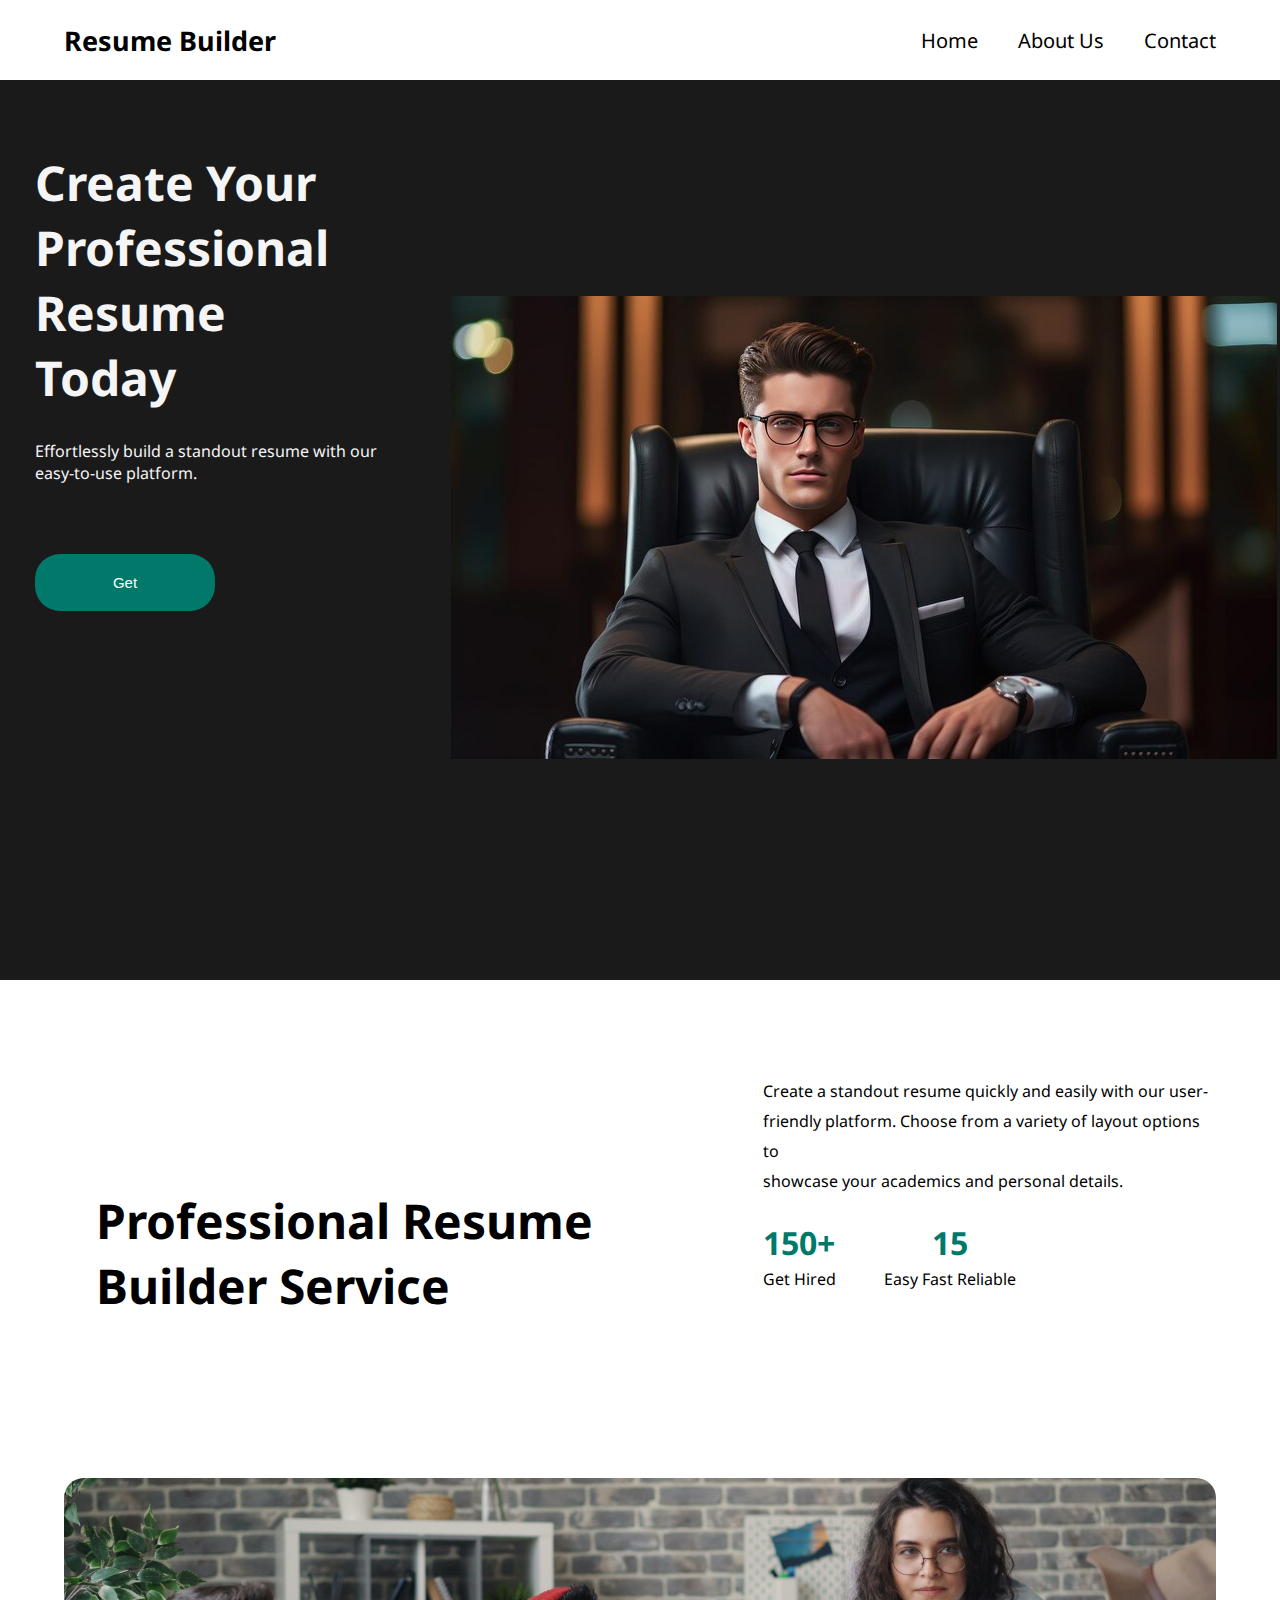
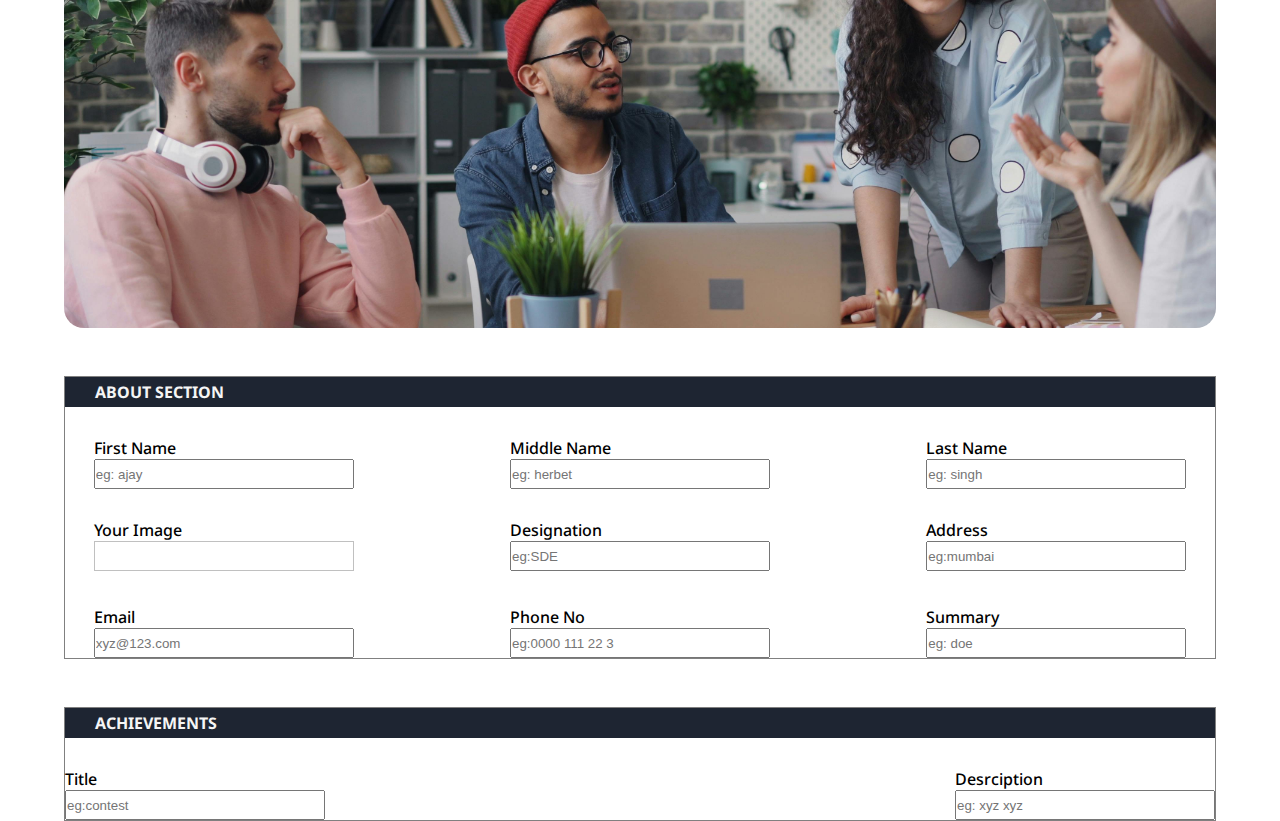
==== index.html @ 25cc2324 "done with landing page" ====
<!DOCTYPE html>
<html lang="en">
<head>
    <meta charset="UTF-8">
    <meta name="viewport" content="width=device-width, initial-scale=1.0">
    <title>Resume Builder</title>
    <link rel="stylesheet" href="./index.css">
</head>
<body>
    <div class="header">
        <div class="logo">Resume Builder</div>
        <div class="home-detail">
            <ul>
                <li>Home</li>
                <li>About Us</li>
                <li>Contact</li>
            </ul>
        </div>
    </div>
    <div class="section-1">
        <div class="left-conatiner">
            <div class="para1">
                <span>Create Your
                    <br>
                    Professional Resume
                    <br>
                    Today</span>
            </div>
            <div class="para2">
                Effortlessly build a standout resume with our 
                <br>easy-to-use platform.
            </div>
            <div class="getBtn-container">
                <button class="getBtn">Get</button>
            </div>
        </div>
        <div class="right-conatiner">
            <div class="right-image">
                <img src="./boy.jpg" alt="">
            </div>
        </div>
    </div>
    <div class="section-2">
        <div class="section-container">
            <div class="left-section2">
                <span>Professional Resume
                    <br> Builder Service</span>
            </div>
            <div class="right-section2">
                <span>Create a standout resume quickly and easily with our user- <br>friendly platform. Choose from a variety of layout options to <br> showcase your academics and personal details.</span>
                <div class="hire-container">
                    <div class="hire">
                        <span class="fifty">150+</span>
                        <br>
                        <span>Get Hired</span>
                    </div>
                    <div class="partner">
                        <span class="fifteen">15</span>
                        <br>
                        <span>Easy Fast Reliable</span>
                    </div>
                </div>
                
            </div>
        </div>
        <div class="image-conatainer">
            <div class="imag-content">
                <img src="./pexels-silverkblack-23496644.jpg" alt="">
            </div>
            
        </div>
        <div class="section2-content"></div>
        
    </div>
    <div class="section-3-form">
        <div class="about-section">
            <div class="about-heading">
                <span>ABOUT SECTION</span>
            </div>

            <div class="interSection-1">
                <div class="inter-colum-section">
                    <div class="name">
                        <span>First Name</span>
                        <form action="">
                            <input type="text" name="" id="firstName" placeholder="eg: ajay">
                        </form>
                    </div>
                    <div class="name">
                        <span>Middle Name</span>
                        <form action="">
                            <input type="text" name="" id="middleName" placeholder="eg: herbet">
                        </form>
                    </div>
                    <div class="name">
                        <span>Last Name</span>
                        <form action="">
                            <input type="text" name="" id="lastName" placeholder="eg: singh">
                        </form>
                    </div>
                </div>
            </div>

            <div class="interSection-1">
                <div class="inter-colum-section">
                    <div class="name">
                        <span>Your Image</span>
                        <form action="">
                            <input type="image" src="" alt="" id="image">
                        </form>
                    </div>
                    <div class="name">
                        <span>Designation</span>
                        <form action="">
                            <input type="text" src="" alt="" id="designation" placeholder="eg:SDE">
                        </form>
                    </div>
                    <div class="name">
                        <span>Address</span>
                        <form action="">
                            <input type="tetx" src="" alt="" id="address" placeholder="eg:mumbai">
                        </form>
                    </div>
                </div>
            </div>

            <div class="interSection-1">
                <div class="inter-colum-section">
                    <div class="name">
                        <span>Email</span>
                        <form action="">
                            <input type="email" src="" alt="" id="email" placeholder="xyz@123.com">
                        </form>
                    </div>
                    <div class="name">
                        <span>Phone No</span>
                        <form action="">
                            <input type="number" src="" alt="" id="designation" placeholder="eg:0000 111 22 3">
                        </form>
                    </div>
                    <div class="name">
                        <span>Summary</span>
                        <form action="">
                            <input type="text" src="" alt="" id="summary" placeholder="eg: doe">
                        </form>
                    </div>
                </div>
            </div>
        </div>
        <div class="achievement">
            <div class="about-heading">
                <span>ACHIEVEMENTS</span>
            </div>

            <div class="inter-colum-section">
                <div class="name">
                    <span>Title</span>
                    <form action="">
                        <input type="text" name="" id="title" placeholder="eg:contest">
                    </form>
                    
                </div>
                <div class="name">
                    <span>Desrciption</span>
                    <form action="">
                        <input type="text" name="" id="description" placeholder="eg: xyz xyz">
                    </form>
                    
                </div>
                
            </div>


        </div>

        
        

    </div>

</body>
</html>
---- index.css ----
@import url('https://fonts.googleapis.com/css2?family=Noto+Sans:ital,wght@0,100..900;1,100..900&display=swap');
*{
    margin: 0;
    padding: 0;
    box-sizing: border-box;
}
body{
    font-family: "Noto Sans", sans-serif;
}
.header{
    display: flex;
    justify-content: space-between;
    color: black;
    align-items: center;
    padding: 0 4rem;
    height: 5rem;
}
.logo{
    font-size: 27px;
    font-weight: bold   ;
}
.home-detail ul {
    display: flex;
    gap: 40px;
    text-decoration: none;
    list-style: none;
    font-size: 20px;
}
/* section1---------------------------------------- */
.section-1{
    width: 100vw;
    display: flex;
    background-color: #1A1A1A;
}
.left-conatiner{
    width: 35%;
    color: whitesmoke;
    display: flex;
    flex-direction: column;
    height: 100vh;
    /* gap: 5rem; */
}
.para1{
    padding-top: 70px;
    display: flex;
    justify-content: center;
    /* background-color: aquamarine; */
    font-size: 3rem;
    font-weight: bolder;
    padding-left: 35px;
    /* line-height: 280%; */
}
.para2{
    /* display: flex;
    justify-content: center; */
    padding-top: 30px;
    width: 100%;
    padding-left: 35px;
    /* text-align: center; */
    /* background-color:cadetblue; */
}
.getBtn-container{
    display: flex;
    margin-top: 70px;
    width: 100%;
    padding-left: 35px;
    /* background-color: aquamarine; */
    
}
.getBtn{
    width: 180px;
    padding: 20px;
    background-color: #00796B;
    border-radius: 25px;
    border: none;
    color: white;
    font-size: 15px;
}
.getBtn:hover{
    background-color: #0f4741;
    cursor: pointer;
    box-shadow: 0 0 0 2px;
    transform: scale(1.1);
}
/* right div------------------------------ */
/* .right-conatiner{
    width: 50%;
    background-color: aquamarine;
    display: flex;
} */
.right-conatiner{
    width: 65%;
    display: flex;
    /* margin: auto; */
    /* object-fit: cover; */
    /* height: 100%; */
    /* background-color: aquamarine; */
}
.right-image{
    /* display: flex; */
    /* justify-content: center; */
    /* align-items: center; */
    margin: auto;
}
/* section2-------------- */
.section-2{
    width: 100vw;
    height: 100vh;
    margin-top: 6rem;
    display: flex;
    flex-direction: column;
    gap: 3rem;
}
.section-container{
    width: 90%;
    height: 50%;
    margin: auto;
    display: flex;
    justify-content: space-between;
    /* background-color: aqua; */
}
.left-section2{
    width: 50vw;
    /* height: 45%; */
    margin: auto 0;
    padding-left: 2rem;
    font-size: 3rem;
    font-weight: bold;
    /* background-color: aquamarine; */
}
.right-section2{
    width: 50vw;
    gap: 2rem;
    padding-left: 8rem;
    line-height: 30px;
    margin-top: auto 0;
    display: flex;
    flex-direction: column;
    justify-content: flex-start;
    /* background-color: cadetblue; */

}
.hire-container{
    display: flex;
    gap: 3rem;
}
.hire, .partner{
    /* background-color: aquamarine; */
    text-align: center;
}
.fifty{
    font-size: 2rem;
    font-weight: bold;
    color: #00796B;
}
.fifteen{
    font-size: 2rem;
    font-weight: bold;
    color: #00796B;
}
.image-conatainer{
    width: 100vw;
    height: 50%;
    object-fit: cover;
}
.imag-content{
    width: 90%;
    height: 100%;
    margin: auto;
    /* background-color: aquamarine; */
}
.imag-content img{
    width: 100%;
    object-fit: cover;
    height: 100%;
    border-radius: 20px;
}



/* form filling section--------------------------------------------------------------- */
.section-3-form{
    width: 100%;
    height: 100%;
    display: flex;
    flex-direction: column;
    gap: 3rem;
}
.about-section, .achievement{
    width: 90%;
    height: 30%;
    margin: auto;
    display: flex;
    flex-direction: column;
    gap: 30px;
    border: 1px solid gray;
}
.about-heading span{
    background-color: #1E2532;
    color: whitesmoke;  
    font-weight: bold;
    font-size: 1rem;
    height: 30px;
    display: flex;
    align-items: center;
    padding-left: 30px;
}
.interSection-1{
    width: 95%;
    /* background-color: aquamarine; */
    margin: auto;
}
.inter-colum-section{
    display: flex;
    justify-content: space-between;
}
.name span{
    font-weight: 500;
    color: black;
}
.name input{
    height: 30px;
    width: 260px;
    /* border: gray; */
}
/* .achievement{

} */
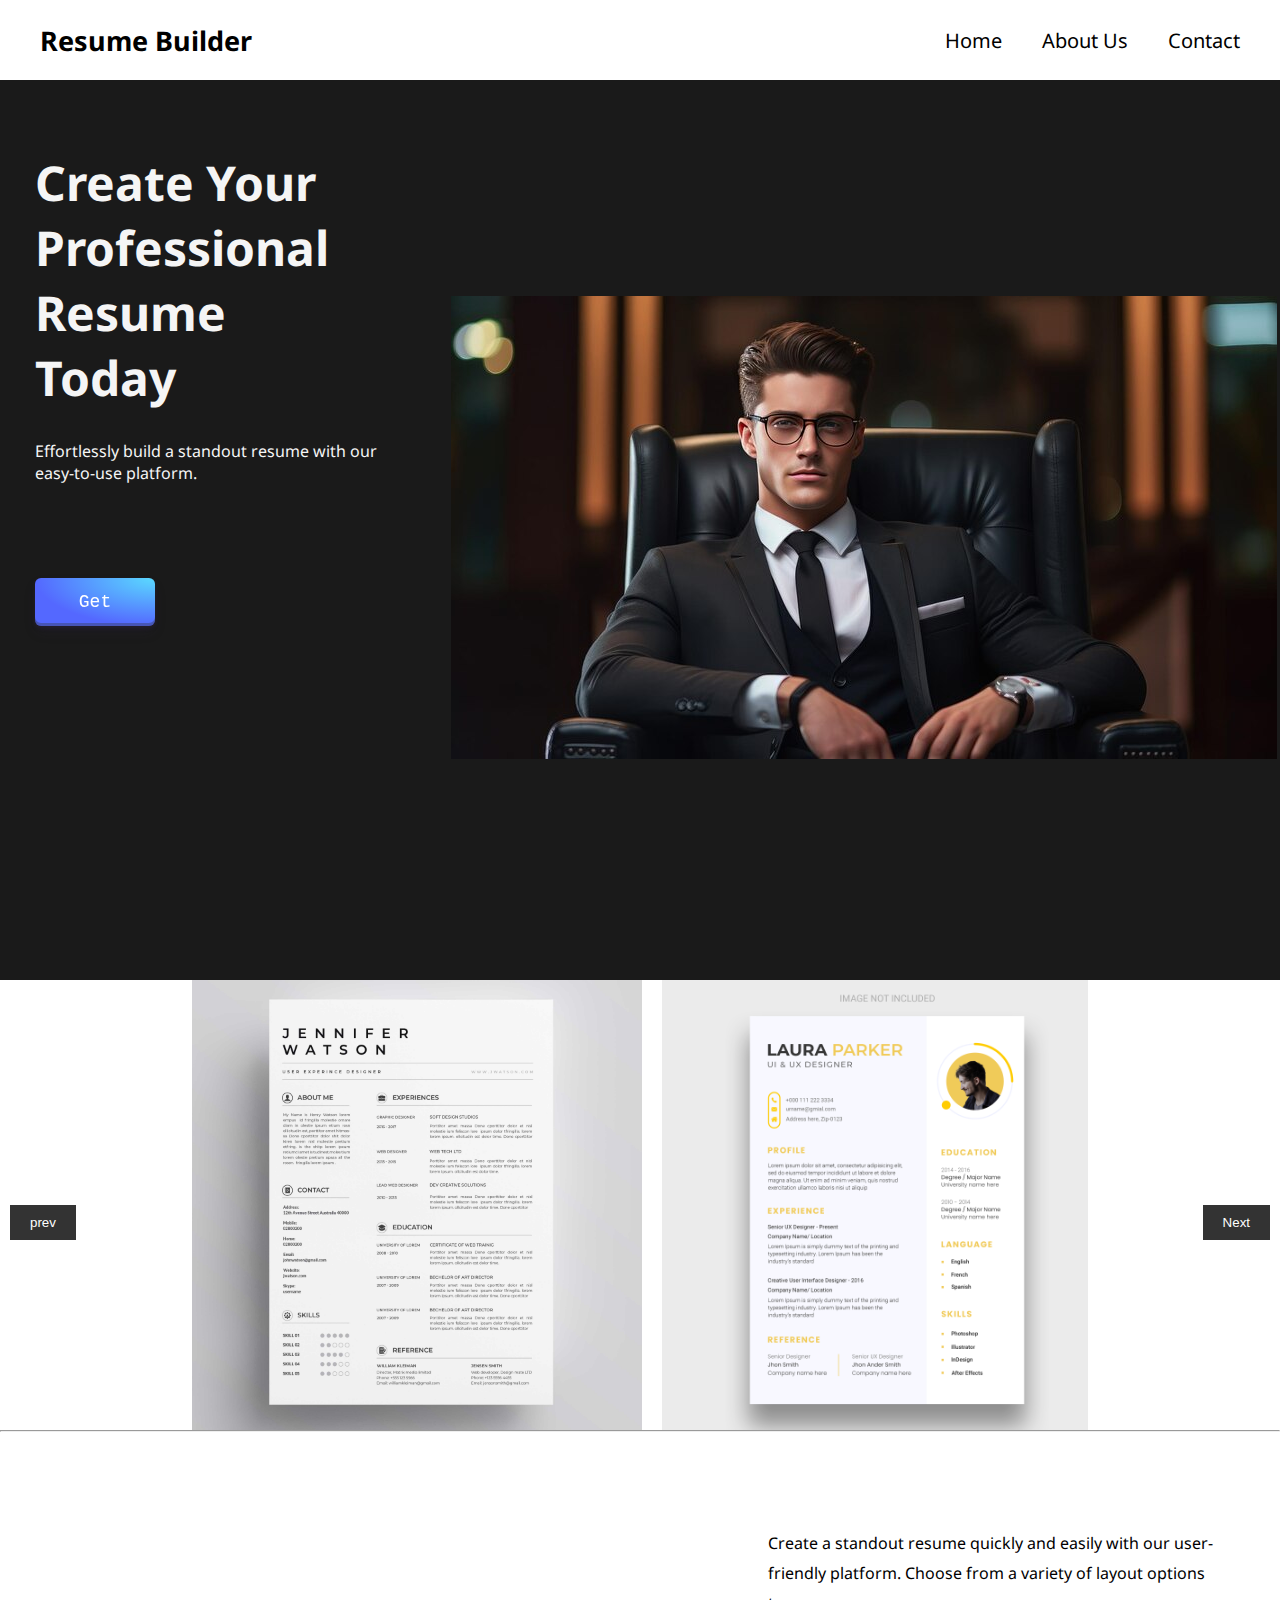
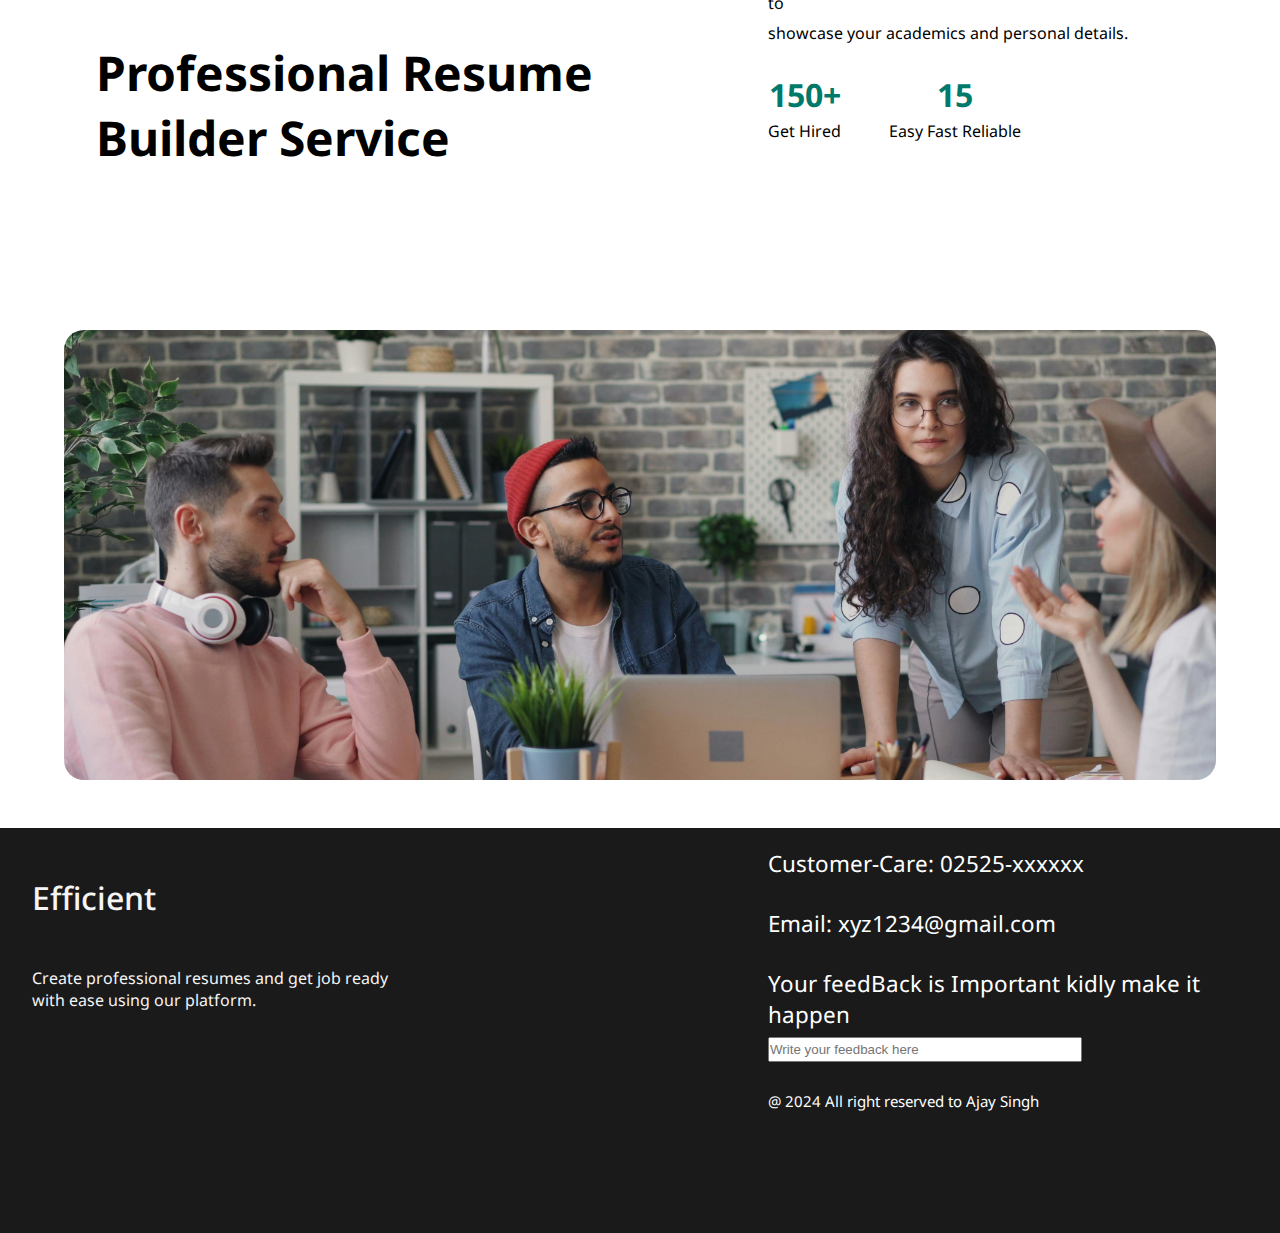
==== commit 1cead011: "added resuem template" ====
--- a/index.html
+++ b/index.html
@@ -5,18 +5,19 @@
     <meta name="viewport" content="width=device-width, initial-scale=1.0">
     <title>Resume Builder</title>
     <link rel="stylesheet" href="./index.css">
+    <!-- <script src="https://cdn.tailwindcss.com"></script> -->
 </head>
 <body>
-    <div class="header">
-        <div class="logo">Resume Builder</div>
-        <div class="home-detail">
-            <ul>
-                <li>Home</li>
-                <li>About Us</li>
-                <li>Contact</li>
-            </ul>
-        </div>
-    </div>
+    <header class="nav">
+            <div class="logo">Resume Builder</div>
+            <div class="home-detail">
+                <ul>
+                    <li>Home</li>
+                    <li class="aboutUs">About Us</li>
+                    <li class="contact">Contact</li>
+                </ul>
+            </div>
+    </header>
     <div class="section-1">
         <div class="left-conatiner">
             <div class="para1">
@@ -31,7 +32,7 @@
                 <br>easy-to-use platform.
             </div>
             <div class="getBtn-container">
-                <button class="getBtn">Get</button>
+                <button class="button-29">Get</button>
             </div>
         </div>
         <div class="right-conatiner">
@@ -40,6 +41,22 @@
             </div>
         </div>
     </div>
+    <div class="slider-section">
+        <div class="slider-section-content">
+            <button id="prevBtn" class="btn">prev</button>
+            <div class="slider-content" >
+              <img src="./img/temp1 (1).jpg" alt="">
+              <img src="./img/temp2.jpg" alt="">
+              <img src="./img/temp3.jpg" alt="">
+              <img src="./img/temp4.jpg" alt="">
+              <img src="./img/temp5.jpg" alt="">
+              <img src="./img/temp6.jpg" alt="">
+              <img src="./img/temp7.jpg" alt="">
+            </div>
+            <button id="nextBtn" class="btn">Next</button>
+          </div>
+    </div>
+    <hr>
     <div class="section-2">
         <div class="section-container">
             <div class="left-section2">
@@ -72,111 +89,50 @@
         <div class="section2-content"></div>
         
     </div>
-    <div class="section-3-form">
-        <div class="about-section">
-            <div class="about-heading">
-                <span>ABOUT SECTION</span>
+
+
+<!-- footer----------------------------------->
+ <div class="footer" id="footer">
+    <div class="left-footer">
+        <div class="heading">Efficient</div>
+        <div class="heading-para">
+            <span>Create professional resumes and get job ready  <br>with ease using our platform.</span>
+        </div>
+        <div class="icons">
+            <i class="fa-brands fa-facebook"></i>
+            <i class="fa-brands fa-instagram"></i>
+            <i class="fa-brands fa-twitter"></i>
+        </div>
+    </div>
+    <div class="right-footer">
+        <div class="email-section">
+            <div class="customer-care">
+                <span>
+                    Customer-Care: 02525-xxxxxx
+                </span>
+                
             </div>
-
-            <div class="interSection-1">
-                <div class="inter-colum-section">
-                    <div class="name">
-                        <span>First Name</span>
-                        <form action="">
-                            <input type="text" name="" id="firstName" placeholder="eg: ajay">
-                        </form>
-                    </div>
-                    <div class="name">
-                        <span>Middle Name</span>
-                        <form action="">
-                            <input type="text" name="" id="middleName" placeholder="eg: herbet">
-                        </form>
-                    </div>
-                    <div class="name">
-                        <span>Last Name</span>
-                        <form action="">
-                            <input type="text" name="" id="lastName" placeholder="eg: singh">
-                        </form>
-                    </div>
-                </div>
+            <div class="email">
+                <span>Email: xyz1234@gmail.com</span>
             </div>
-
-            <div class="interSection-1">
-                <div class="inter-colum-section">
-                    <div class="name">
-                        <span>Your Image</span>
-                        <form action="">
-                            <input type="image" src="" alt="" id="image">
-                        </form>
-                    </div>
-                    <div class="name">
-                        <span>Designation</span>
-                        <form action="">
-                            <input type="text" src="" alt="" id="designation" placeholder="eg:SDE">
-                        </form>
-                    </div>
-                    <div class="name">
-                        <span>Address</span>
-                        <form action="">
-                            <input type="tetx" src="" alt="" id="address" placeholder="eg:mumbai">
-                        </form>
-                    </div>
-                </div>
+            <div class="feedback">
+                <span>Your feedBack is Important kidly make it happen</span>
+                <form action="">
+                    <input type="tetx" placeholder="Write your feedback here">
+                </form>
             </div>
-
-            <div class="interSection-1">
-                <div class="inter-colum-section">
-                    <div class="name">
-                        <span>Email</span>
-                        <form action="">
-                            <input type="email" src="" alt="" id="email" placeholder="xyz@123.com">
-                        </form>
-                    </div>
-                    <div class="name">
-                        <span>Phone No</span>
-                        <form action="">
-                            <input type="number" src="" alt="" id="designation" placeholder="eg:0000 111 22 3">
-                        </form>
-                    </div>
-                    <div class="name">
-                        <span>Summary</span>
-                        <form action="">
-                            <input type="text" src="" alt="" id="summary" placeholder="eg: doe">
-                        </form>
-                    </div>
-                </div>
+            <div class="copyright">
+                <span>@ 2024 All right reserved to Ajay Singh</span>
             </div>
         </div>
-        <div class="achievement">
-            <div class="about-heading">
-                <span>ACHIEVEMENTS</span>
-            </div>
+    </div>
+ </div>
 
-            <div class="inter-colum-section">
-                <div class="name">
-                    <span>Title</span>
-                    <form action="">
-                        <input type="text" name="" id="title" placeholder="eg:contest">
-                    </form>
-                    
-                </div>
-                <div class="name">
-                    <span>Desrciption</span>
-                    <form action="">
-                        <input type="text" name="" id="description" placeholder="eg: xyz xyz">
-                    </form>
-                    
-                </div>
-                
-            </div>
-
-
-        </div>
-
-        
-        
-
-    </div>
-
+ <script src="./index.js"></script>
+ <script>
+    window.onload = function(){
+        window.scrollTo(0,0);
+    };
+ </script>
 </body>
 </html>--- a/index.css
+++ b/index.css
@@ -6,15 +6,21 @@
 }
 body{
     font-family: "Noto Sans", sans-serif;
-}
-.header{
+    /* width: 100vw; */
+}
+
+.nav{
+    height: 100%;
+    overflow: hidden;
     display: flex;
     justify-content: space-between;
     color: black;
     align-items: center;
-    padding: 0 4rem;
+    padding: 0 40px;
     height: 5rem;
-}
+    box-shadow: rgba(149, 157, 165, 0.2) 0px 8px 24px;
+}
+
 .logo{
     font-size: 27px;
     font-weight: bold   ;
@@ -25,10 +31,11 @@
     text-decoration: none;
     list-style: none;
     font-size: 20px;
+    cursor: pointer;
 }
 /* section1---------------------------------------- */
 .section-1{
-    width: 100vw;
+    width: 100%;
     display: flex;
     background-color: #1A1A1A;
 }
@@ -67,21 +74,62 @@
     /* background-color: aquamarine; */
     
 }
-.getBtn{
+/* .getBtn{
     width: 180px;
     padding: 20px;
     background-color: #00796B;
     border-radius: 25px;
     border: none;
     color: white;
-    font-size: 15px;
-}
-.getBtn:hover{
-    background-color: #0f4741;
-    cursor: pointer;
-    box-shadow: 0 0 0 2px;
-    transform: scale(1.1);
-}
+    font-size: 15px; */
+
+
+.button-29 {
+  align-items: center;
+  width: 120px;
+  appearance: none;
+  background-image: radial-gradient(100% 100% at 100% 0, #5adaff 0, #5468ff 100%);
+  border: 0;
+  border-radius: 6px;
+  box-shadow: rgba(45, 35, 66, .4) 0 2px 4px,rgba(45, 35, 66, .3) 0 7px 13px -3px,rgba(58, 65, 111, .5) 0 -3px 0 inset;
+  box-sizing: border-box;
+  color: #fff;
+  cursor: pointer;
+  display: inline-flex;
+  font-family: "JetBrains Mono",monospace;
+  height: 48px;
+  justify-content: center;
+  line-height: 1;
+  list-style: none;
+  overflow: hidden;
+  padding-left: 16px;
+  padding-right: 16px;
+  position: relative;
+  text-align: left;
+  text-decoration: none;
+  transition: box-shadow .15s,transform .15s;
+  user-select: none;
+  -webkit-user-select: none;
+  touch-action: manipulation;
+  white-space: nowrap;
+  will-change: box-shadow,transform;
+  font-size: 18px;
+}
+
+.button-29:focus {
+  box-shadow: #3c4fe0 0 0 0 1.5px inset, rgba(45, 35, 66, .4) 0 2px 4px, rgba(45, 35, 66, .3) 0 7px 13px -3px, #3c4fe0 0 -3px 0 inset;
+}
+
+.button-29:hover {
+  box-shadow: rgba(45, 35, 66, .4) 0 4px 8px, rgba(45, 35, 66, .3) 0 7px 13px -3px, #3c4fe0 0 -3px 0 inset;
+  transform: translateY(-2px);
+}
+
+.button-29:active {
+  box-shadow: #3c4fe0 0 3px 7px inset;
+  transform: translateY(2px);
+}
+
 /* right div------------------------------ */
 /* .right-conatiner{
     width: 50%;
@@ -104,7 +152,7 @@
 }
 /* section2-------------- */
 .section-2{
-    width: 100vw;
+    width: 100%;
     height: 100vh;
     margin-top: 6rem;
     display: flex;
@@ -120,7 +168,7 @@
     /* background-color: aqua; */
 }
 .left-section2{
-    width: 50vw;
+    width: 50%;
     /* height: 45%; */
     margin: auto 0;
     padding-left: 2rem;
@@ -129,7 +177,7 @@
     /* background-color: aquamarine; */
 }
 .right-section2{
-    width: 50vw;
+    width: 50%;
     gap: 2rem;
     padding-left: 8rem;
     line-height: 30px;
@@ -159,9 +207,10 @@
     color: #00796B;
 }
 .image-conatainer{
-    width: 100vw;
+    width: 100%;
     height: 50%;
     object-fit: cover;
+    /* background-color: #5adaff; */
 }
 .imag-content{
     width: 90%;
@@ -177,52 +226,120 @@
 }
 
 
-
-/* form filling section--------------------------------------------------------------- */
-.section-3-form{
-    width: 100%;
-    height: 100%;
-    display: flex;
-    flex-direction: column;
+/* .achievement{
+
+} */
+
+/* footer -------------------------*/
+.footer{
+    width: 100%;
+    height: 45vh;
+    display: flex;
+    background-color: #1A1A1A;
+    position: sticky;
+}
+.left-footer{
+    width: 35%;
+    /* background-color:aquamarine ; */
+    display: flex;
+    flex-direction: column;
+    height: 100%;
     gap: 3rem;
 }
-.about-section, .achievement{
+.left-footer .heading{
+    padding-left: 2rem;
+    padding-top: 3rem;
+    font-size: 2rem;
+    font-weight: 500;
+    color: whitesmoke;
+}
+.left-footer .heading-para, .icons{
+    padding-left: 2rem;
+    color: whitesmoke;
+}
+.icons{
+    display: flex;
+    gap: 2rem;
+}
+.right-footer{
+    /* background-color: #5adaff; */
+    width: 65%;
+    height: 100%;
+    color: white;
+    display: flex;
+    justify-content: flex-end;
+    padding-right: 4rem;
+    /* gap: 2rem; */
+}
+.email-section{
     width: 90%;
-    height: 30%;
-    margin: auto;
-    display: flex;
-    flex-direction: column;
-    gap: 30px;
-    border: 1px solid gray;
-}
-.about-heading span{
-    background-color: #1E2532;
-    color: whitesmoke;  
-    font-weight: bold;
-    font-size: 1rem;
-    height: 30px;
-    display: flex;
-    align-items: center;
-    padding-left: 30px;
-}
-.interSection-1{
-    width: 95%;
-    /* background-color: aquamarine; */
-    margin: auto;
-}
-.inter-colum-section{
-    display: flex;
-    justify-content: space-between;
-}
-.name span{
-    font-weight: 500;
-    color: black;
-}
-.name input{
-    height: 30px;
-    width: 260px;
-    /* border: gray; */
-}
-/* .achievement{
-
-} */+    height: 90%;
+    margin: auto;
+    display: flex;
+    flex-direction: column;
+    gap: 1.8rem;
+    margin-left: 20rem;
+}
+.customer-care, .email, .feedback{
+    width: 100%;
+    /* text-align: center; */
+    font-size: 1.4rem;
+    color: white;
+}
+.feedback input{
+    height: 25px;
+    width: 70%;
+}
+.copyright{
+    font-size: 15px;
+}
+
+/* slider section----------------- */
+.slider-section{
+    width: 100%;
+    height: 50vh;
+    /* background-color: #5adaff; */
+    
+}
+.slider-section-content{
+    width: 100%;
+    height: 100%;
+    position: relative;
+    overflow: hidden;
+}
+.slider-content{
+    width: 70%;
+    height: 100%;
+    margin: auto;
+    display: flex;
+    gap: 20px;
+    /* background-color:aquamarine ; */
+    overflow: hidden;
+    transition: 1s ease;
+    cursor: pointer;
+    
+}
+button{
+    position: absolute;
+    top: 50%;
+    /* transform: translateY(-50%); */
+    background: #333;
+    color: white;
+    border: none;
+    padding: 10px 20px;
+    cursor: pointer;
+  }
+.slider-content img{
+    width: 100%;
+    height: auto;
+}
+
+.slider-content img:hover{
+    transform: scale(1.1);
+}
+#prevBtn{
+    left: 10px;
+  }
+#nextBtn{
+    right: 10px;
+  }
